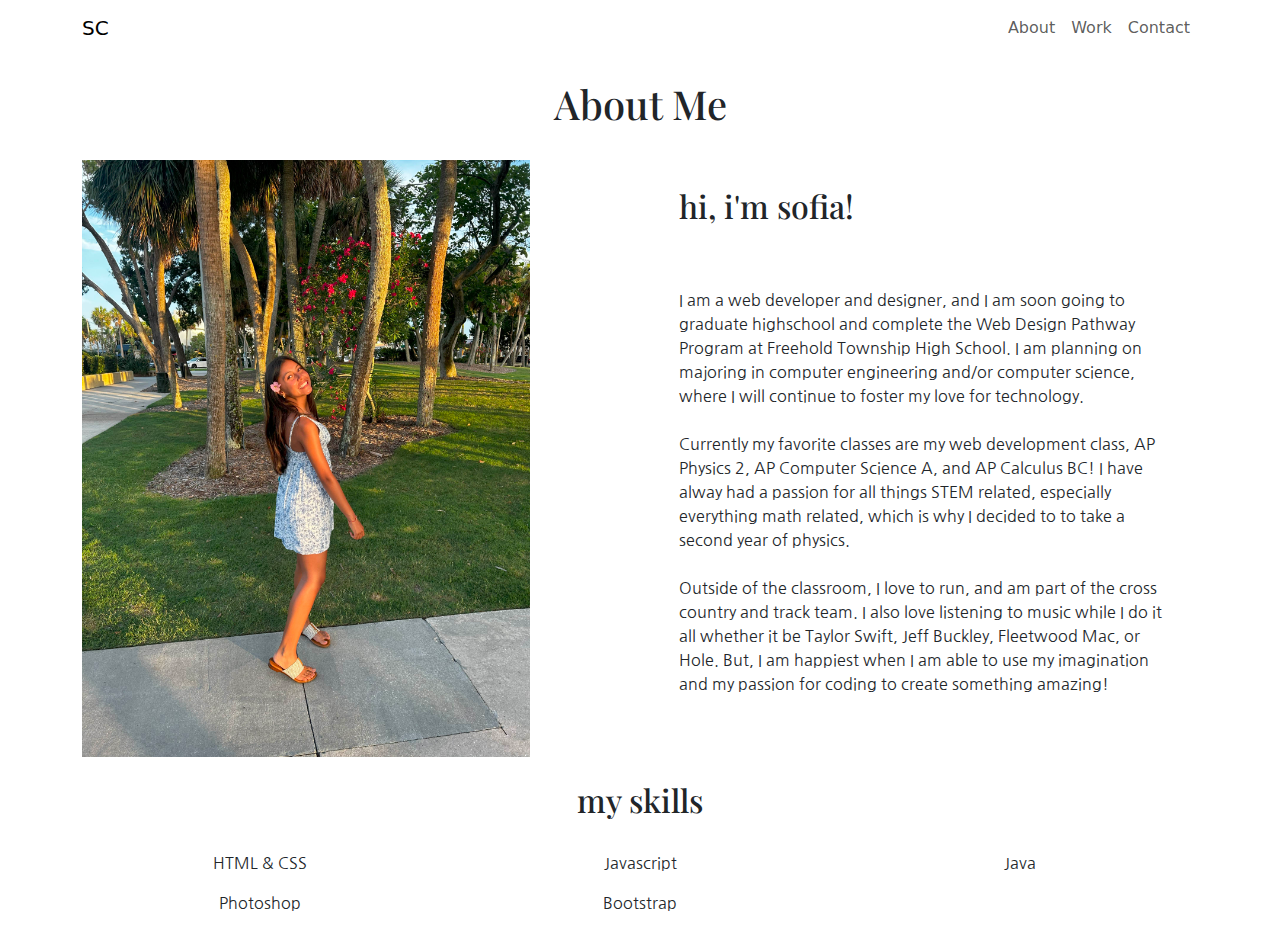
==== about.html @ 53263cbf "edited a small style" ====
<!DOCTYPE html>
<html lang="en">
<head>
    <meta charset="UTF-8">
    <meta name="viewport" content="width=device-width, initial-scale=1.0">
    <title>Sofia Colorado</title>
    <link href="https://cdn.jsdelivr.net/npm/bootstrap@5.2.3/dist/css/bootstrap.min.css" rel="stylesheet">
    <link href="style.css" rel="stylesheet" type="text/css" />
    <script src="https://cdn.jsdelivr.net/npm/bootstrap@5.2.3/dist/js/bootstrap.bundle.min.js"></script>
    <link rel="preconnect" href="https://fonts.googleapis.com">
<link rel="preconnect" href="https://fonts.gstatic.com" crossorigin>
<link href="https://fonts.googleapis.com/css2?family=Barlow+Condensed:wght@300&family=Nanum+Gothic&family=Playfair+Display:ital@0;1&display=swap" rel="stylesheet">
</head>
<body>

    <nav class="navbar navbar-expand-sm">
        <div class="container">
          <a class="navbar-brand" href="index.html">SC</a>
          <form class="d-flex">
            <div class="collapse navbar-collapse" id="mynavbar">
                <ul class="navbar-nav me-auto">
                  <li class="nav-item">
                    <a class="nav-link" href="about.html">About</a>
                  </li>
                  <li class="nav-item">
                    <a class="nav-link" href="work.html">Work</a>
                  </li>
                  <li class="nav-item">
                    <a class="nav-link" href="contact.html">Contact</a>
                  </li>
                    </ul>
                </div>
          </form>
        </div>
      </nav>

      <br>

      <h1 style="text-align: center;">About Me</h1>

      <br>



      <div class="container">
        <div class="row">
          <div class="col-sm-6"><img style="width: 82%;"  src="img/me.jpg"></div>
          <div class="col-sm-6">
            <h2 style="font-family: 'Playfair Display', serif; padding: 5%;">hi, i'm sofia!</h2>
            <p style="font-family: 'Nanum Gothic', sans-serif; padding: 5%;">I am a web developer and designer, and I am soon going to graduate highschool and complete the Web Design Pathway Program at Freehold Township High School. I am planning on majoring in computer engineering and/or computer science, where I will continue to foster my love for technology. <br>
              <br>
              Currently my favorite classes are my web development class, AP Physics 2, AP Computer Science A, and AP Calculus BC! I have alway had a passion for all things STEM related, especially everything math related, which is why I decided to to take a second year of physics. 
              <br><br>
              Outside of the classroom, I love to run, and am part of the cross country and track team. I also love listening to music while I do it all whether it be Taylor Swift, Jeff Buckley, Fleetwood Mac, or Hole. But, I am happiest when I am able to use my imagination and my passion for coding to create something amazing!

              </p>
          </div>
        </div>
      </div>

        <br>

      <div class="container">
        <h2 style="font-family: 'Playfair Display', serif; text-align: center;">my skills</h2>
        <br>
        <div class="row">
          <div class="col-sm-4" style="text-align: center;">
            <p style="font-family:'Nanum Gothic', sans-serif ;">HTML & CSS</p>
            <p style="font-family:'Nanum Gothic', sans-serif ;">Photoshop</p>
          </div>
          <div class="col-sm-4" style="text-align: center;">
            <p style="font-family:'Nanum Gothic', sans-serif ;">Javascript</p>
            <p style="font-family:'Nanum Gothic', sans-serif ;">Bootstrap</p>
          </div>
          <div class="col-sm-4" style="text-align: center;">
            <p style="font-family:'Nanum Gothic', sans-serif ;">Java</p>
          </div>
        </div>
      </div>
    
</body>
</html>
---- style.css ----
.centered{
    transform: translate(-50%, -50%);
    left: 50%;
}h1{
    font-family: 'Playfair Display', serif;
}
p{
    font-family: 'Barlow Condensed', sans-serif;
}
.link{
    color: black; 
    text-decoration: none;
}
.link:hover{
    color:  #a6b4cf;
}
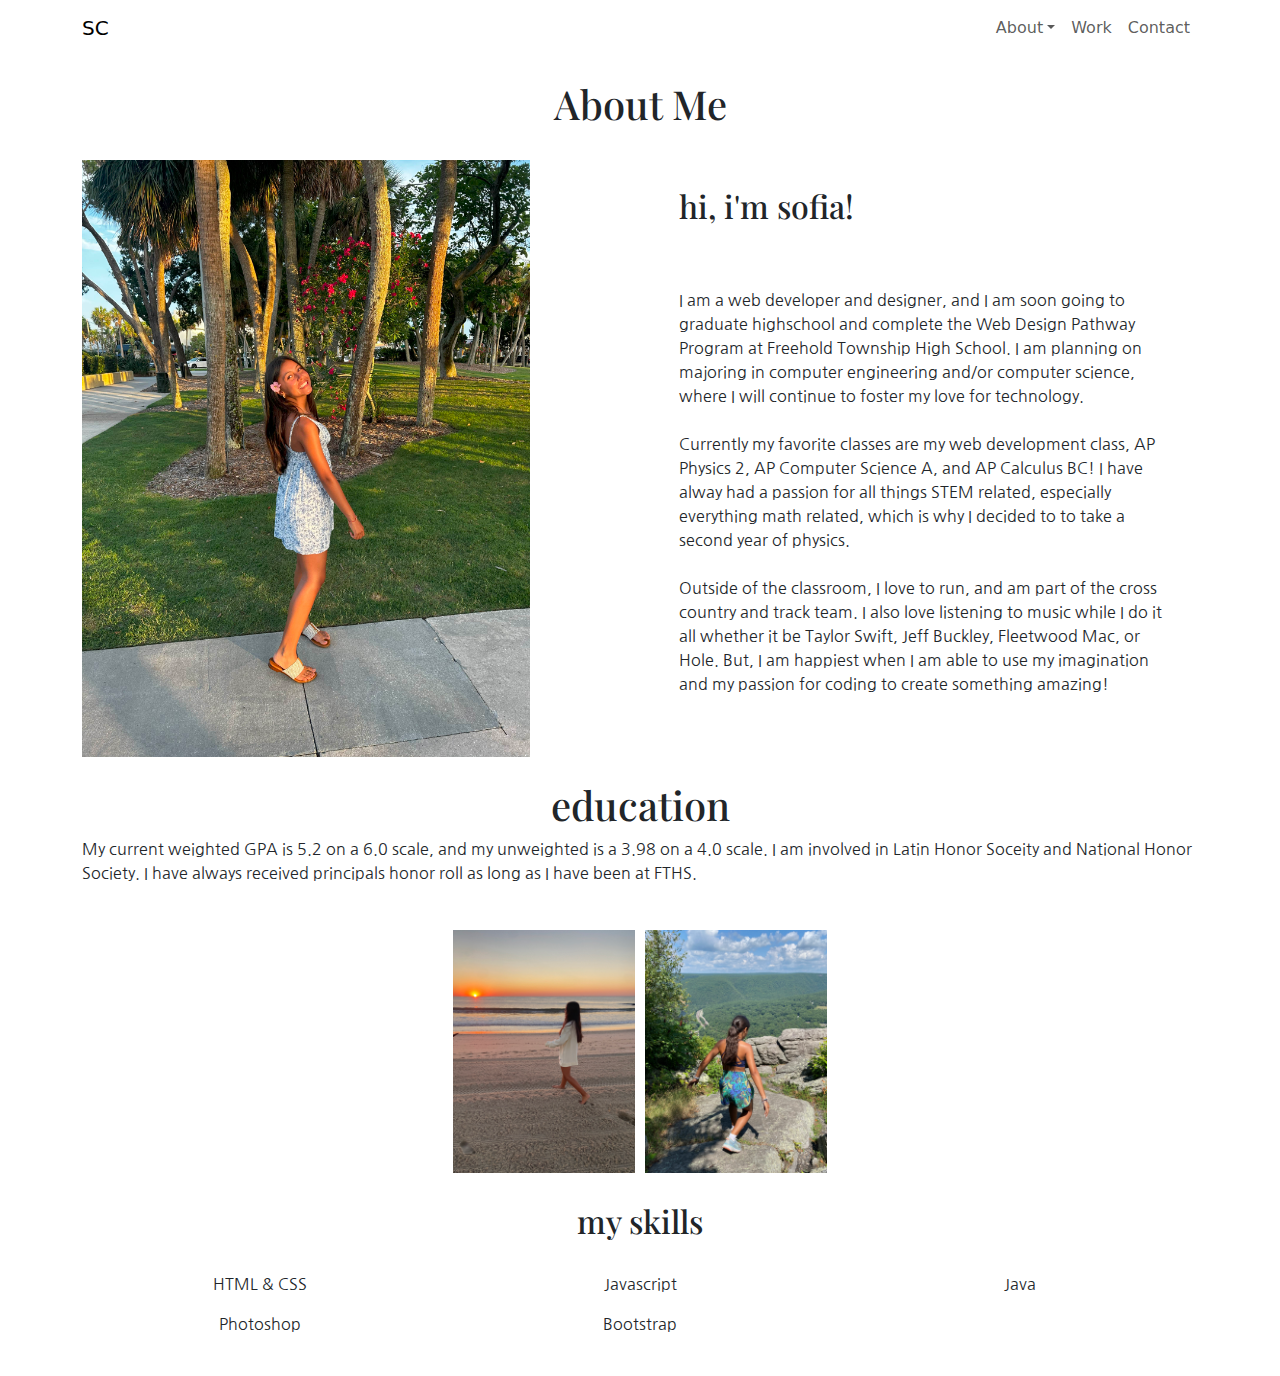
==== commit 57ebf96d: "added a nunch of stuff to about me page" ====
--- a/about.html
+++ b/about.html
@@ -19,8 +19,12 @@
           <form class="d-flex">
             <div class="collapse navbar-collapse" id="mynavbar">
                 <ul class="navbar-nav me-auto">
-                  <li class="nav-item">
-                    <a class="nav-link" href="about.html">About</a>
+                  <li class="nav-item dropdown">
+                    <a class="nav-link dropdown-toggle" href="#" role="button" data-bs-toggle="dropdown">About</a>
+                    <ul class="dropdown-menu">
+                      <li><a class="dropdown-item" href="#education">Education</a></li>
+                      <li><a class="dropdown-item" href="#skills">Skills</a></li>
+                    </ul>
                   </li>
                   <li class="nav-item">
                     <a class="nav-link" href="work.html">Work</a>
@@ -60,7 +64,22 @@
 
         <br>
 
-      <div class="container">
+      <div class="container" id="education">
+        <h1 style="text-align: center;">education</h1>
+        <p style="font-family: 'Nanum Gothic', sans-serif;">My current weighted GPA is 5.2 on a 6.0 scale, and my unweighted is a 3.98 on a 4.0 scale. I am involved in Latin Honor Soceity and National Honor Society. I have always received principals honor roll as long as I have been at FTHS.</p>
+      </div>
+
+<br>
+
+
+      <div class="d-flex justify-content-center">
+        <img src="img/beach.jpg" style="width: 15%; padding: 5px;"> 
+          <img src="img/hike.jpg" style="width: 15%; padding: 5px;">
+      </div>
+
+      <br>
+
+      <div class="container" id="skills">
         <h2 style="font-family: 'Playfair Display', serif; text-align: center;">my skills</h2>
         <br>
         <div class="row">
@@ -77,6 +96,8 @@
           </div>
         </div>
       </div>
+
+      <br>
     
 </body>
 </html>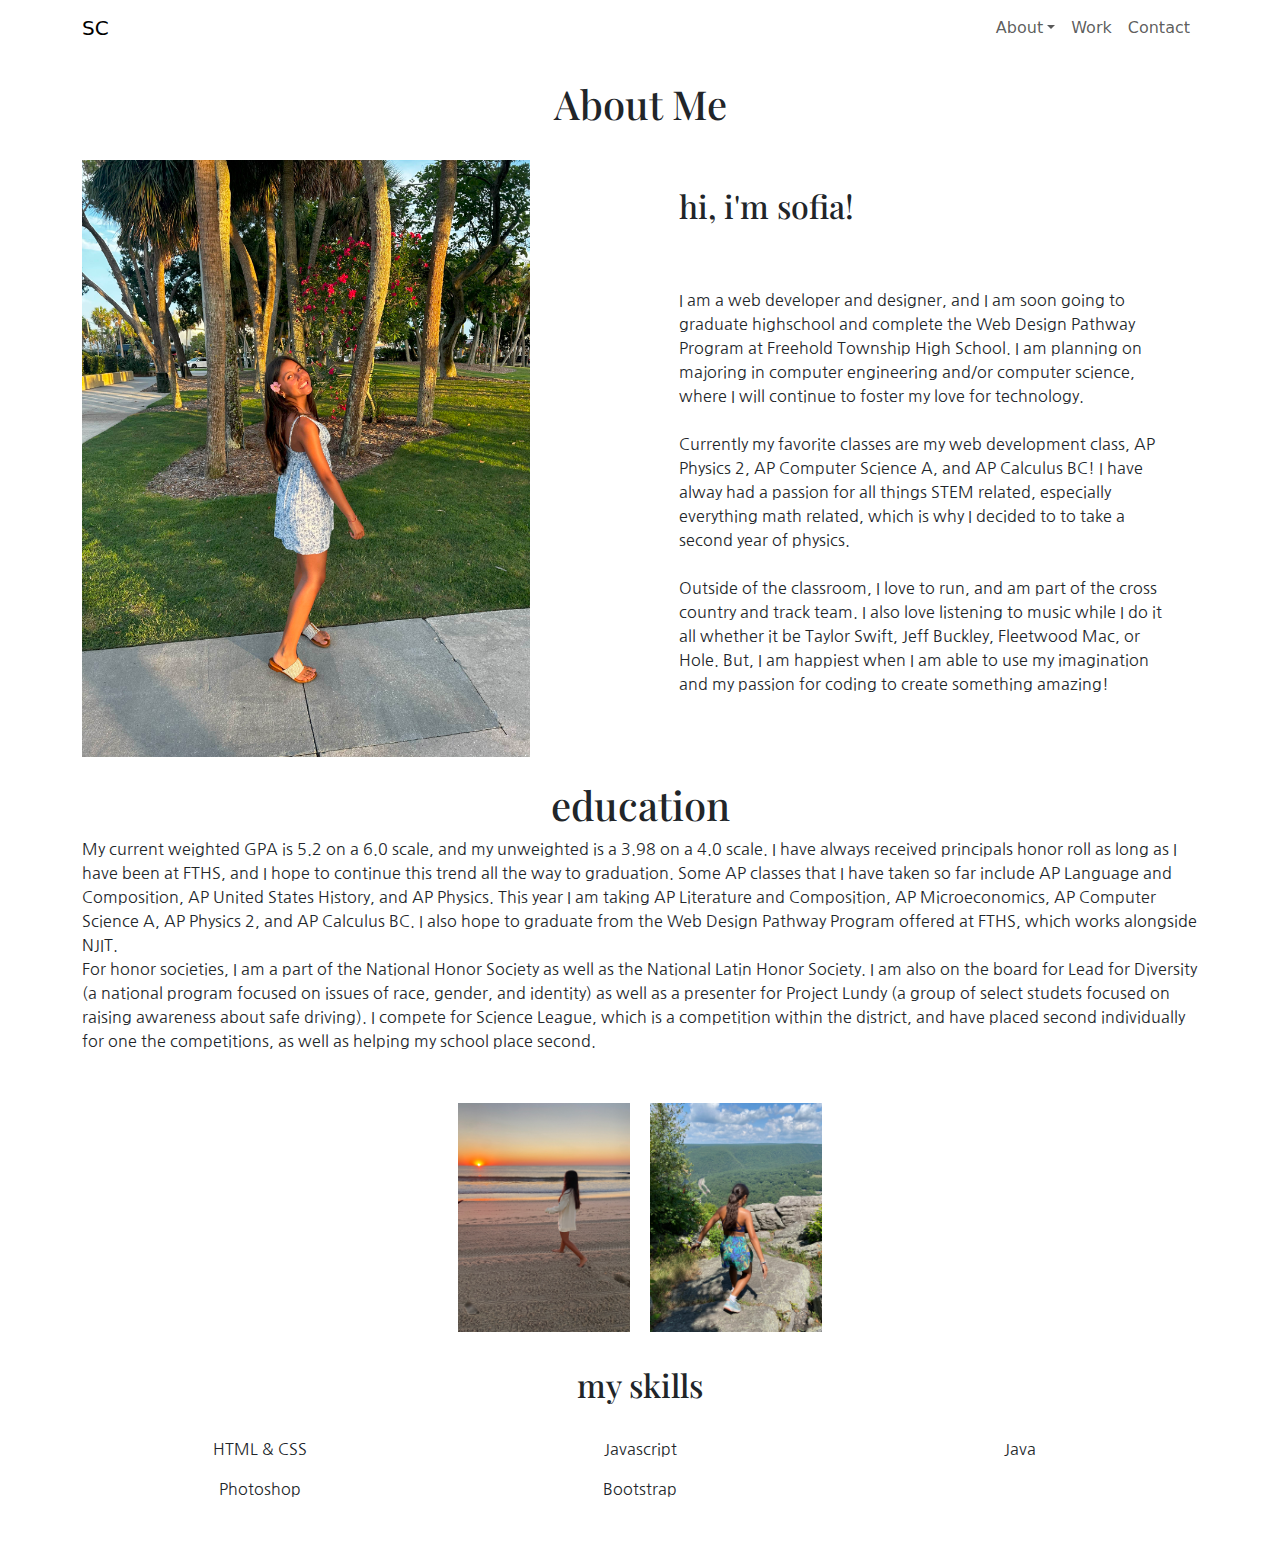
==== commit d946c39c: "finished about page" ====
--- a/about.html
+++ b/about.html
@@ -66,15 +66,17 @@
 
       <div class="container" id="education">
         <h1 style="text-align: center;">education</h1>
-        <p style="font-family: 'Nanum Gothic', sans-serif;">My current weighted GPA is 5.2 on a 6.0 scale, and my unweighted is a 3.98 on a 4.0 scale. I am involved in Latin Honor Soceity and National Honor Society. I have always received principals honor roll as long as I have been at FTHS.</p>
+        <p style="font-family: 'Nanum Gothic', sans-serif;">My current weighted GPA is 5.2 on a 6.0 scale, and my unweighted is a 3.98 on a 4.0 scale. I have always received principals honor roll as long as I have been at FTHS, and I hope to continue this trend all the way to graduation. Some AP classes that I have taken so far include AP Language and Composition, AP United States History, and AP Physics. This year I am taking AP Literature and Composition, AP Microeconomics, AP Computer Science A, AP Physics 2, and AP Calculus BC. I also hope to graduate from the Web Design Pathway Program offered at FTHS, which works alongside NJIT. <br>
+          For honor societies, I am a part of the National Honor Society as well as the National Latin Honor Society. I am also on the board for Lead for Diversity (a national program focused on issues of race, gender, and identity) as well as a presenter for Project Lundy (a group of select studets focused on raising awareness about safe driving). I compete for Science League, which is a competition within the district, and have placed second individually for one the competitions, as well as helping my school place second. 
+         </p>
       </div>
 
 <br>
 
 
       <div class="d-flex justify-content-center">
-        <img src="img/beach.jpg" style="width: 15%; padding: 5px;"> 
-          <img src="img/hike.jpg" style="width: 15%; padding: 5px;">
+        <img src="img/beach.jpg" style="width: 15%; padding: 10px;"> 
+          <img src="img/hike.jpg" style="width: 15%; padding: 10px;">
       </div>
 
       <br>
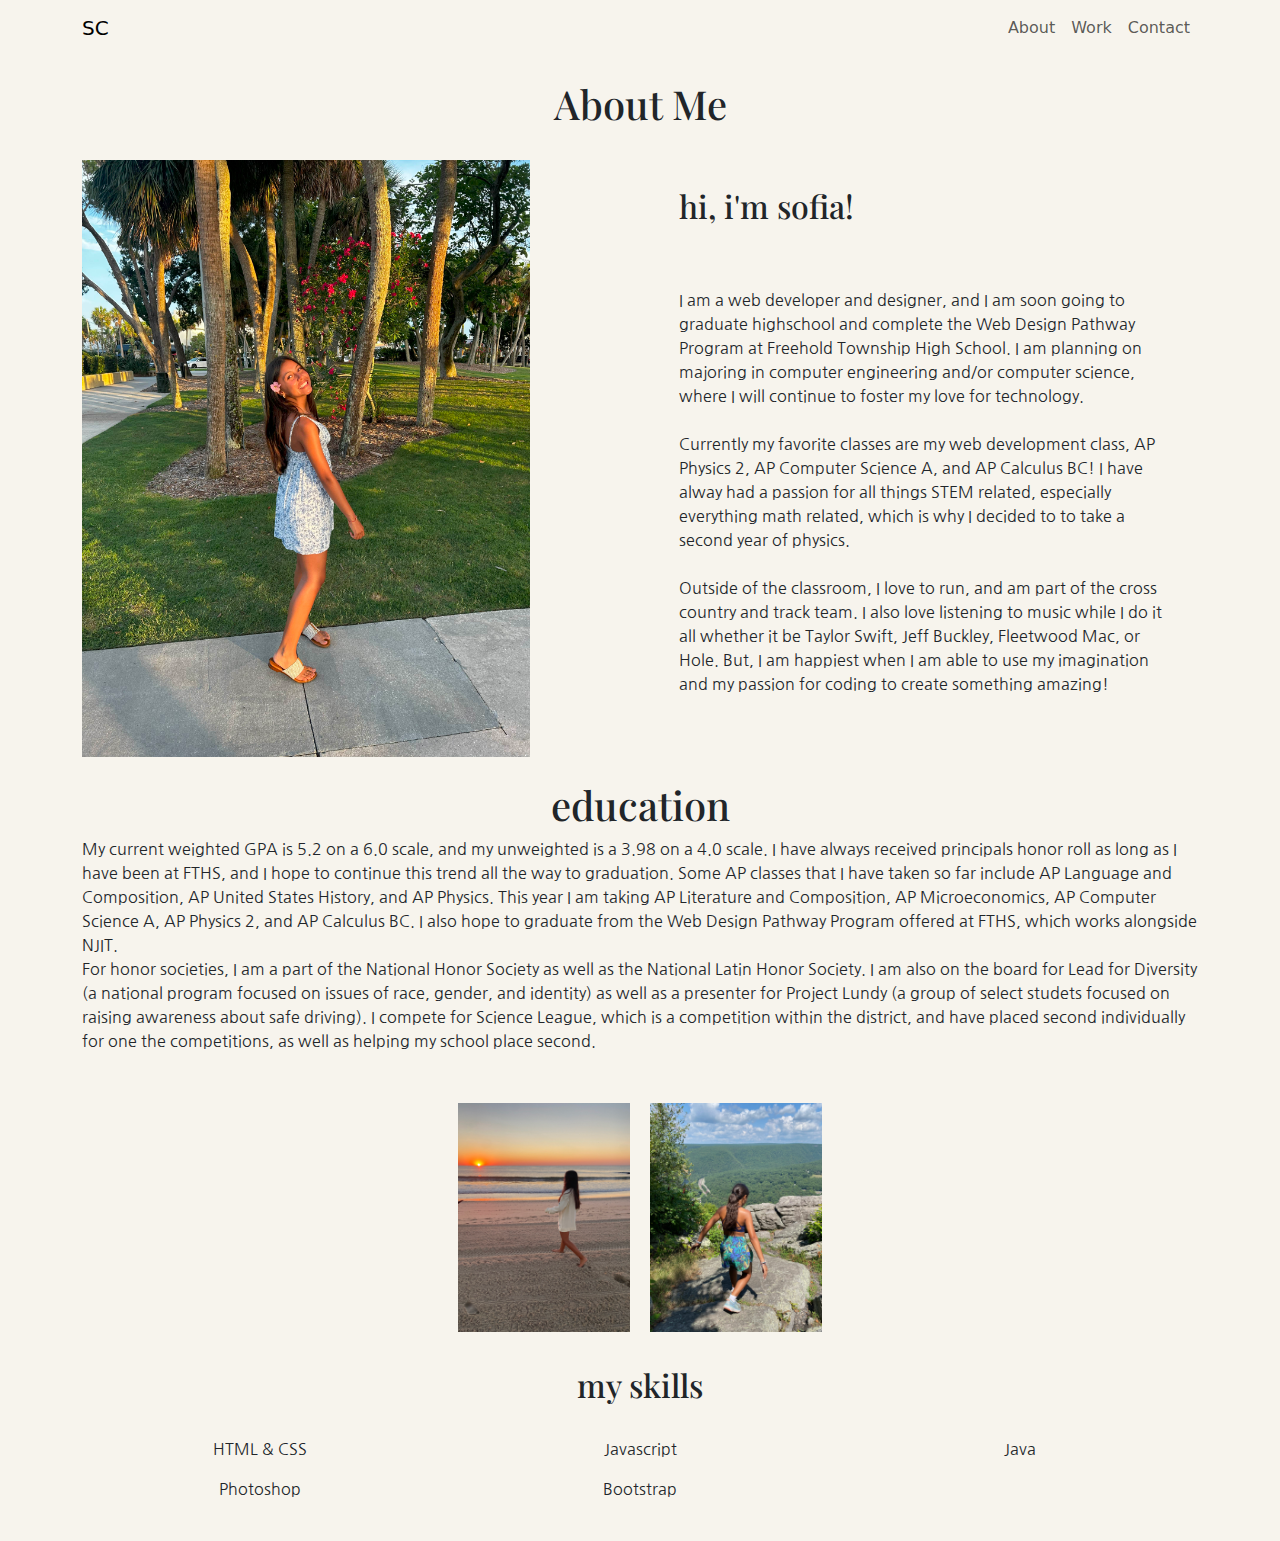
==== commit 6f1f3dfd: "added hover feature to nav" ====
--- a/about.html
+++ b/about.html
@@ -13,30 +13,27 @@
 </head>
 <body>
 
-    <nav class="navbar navbar-expand-sm">
-        <div class="container">
-          <a class="navbar-brand" href="index.html">SC</a>
-          <form class="d-flex">
-            <div class="collapse navbar-collapse" id="mynavbar">
-                <ul class="navbar-nav me-auto">
-                  <li class="nav-item dropdown">
-                    <a class="nav-link dropdown-toggle" href="#" role="button" data-bs-toggle="dropdown">About</a>
-                    <ul class="dropdown-menu">
-                      <li><a class="dropdown-item" href="#education">Education</a></li>
-                      <li><a class="dropdown-item" href="#skills">Skills</a></li>
-                    </ul>
-                  </li>
-                  <li class="nav-item">
-                    <a class="nav-link" href="work.html">Work</a>
-                  </li>
-                  <li class="nav-item">
-                    <a class="nav-link" href="contact.html">Contact</a>
-                  </li>
-                    </ul>
-                </div>
-          </form>
-        </div>
-      </nav>
+    
+  <nav class="navbar navbar-expand-sm">
+    <div class="container">
+      <a class="navbar-brand" href="index.html" id="logo">SC</a>
+      <form class="d-flex">
+        <div class="collapse navbar-collapse" id="mynavbar">
+            <ul class="navbar-nav me-auto">
+              <li class="nav-item">
+                <a class="nav-link" href="about.html">About</a>
+              </li>
+              <li class="nav-item">
+                <a class="nav-link" href="work.html">Work</a>
+              </li>
+              <li class="nav-item">
+                <a class="nav-link" href="contact.html">Contact</a>
+              </li>
+                </ul>
+            </div>
+      </form>
+    </div>
+  </nav>
 
       <br>
 
--- a/style.css
+++ b/style.css
@@ -1,3 +1,7 @@
+body{
+    background-color: #f7f4ed;
+}
+
 .centered{
     transform: translate(-50%, -50%);
     left: 50%;
@@ -10,7 +14,15 @@
 .link{
     color: black; 
     text-decoration: none;
+    font-family: 'Barlow Condensed', sans-serif;
 }
 .link:hover{
     color:  #a6b4cf;
 }
+#work-card-title{
+    color: black;
+    font-family: 'Playfair Display', serif;
+}
+#logo:hover{
+    color: #a6b4cf;
+}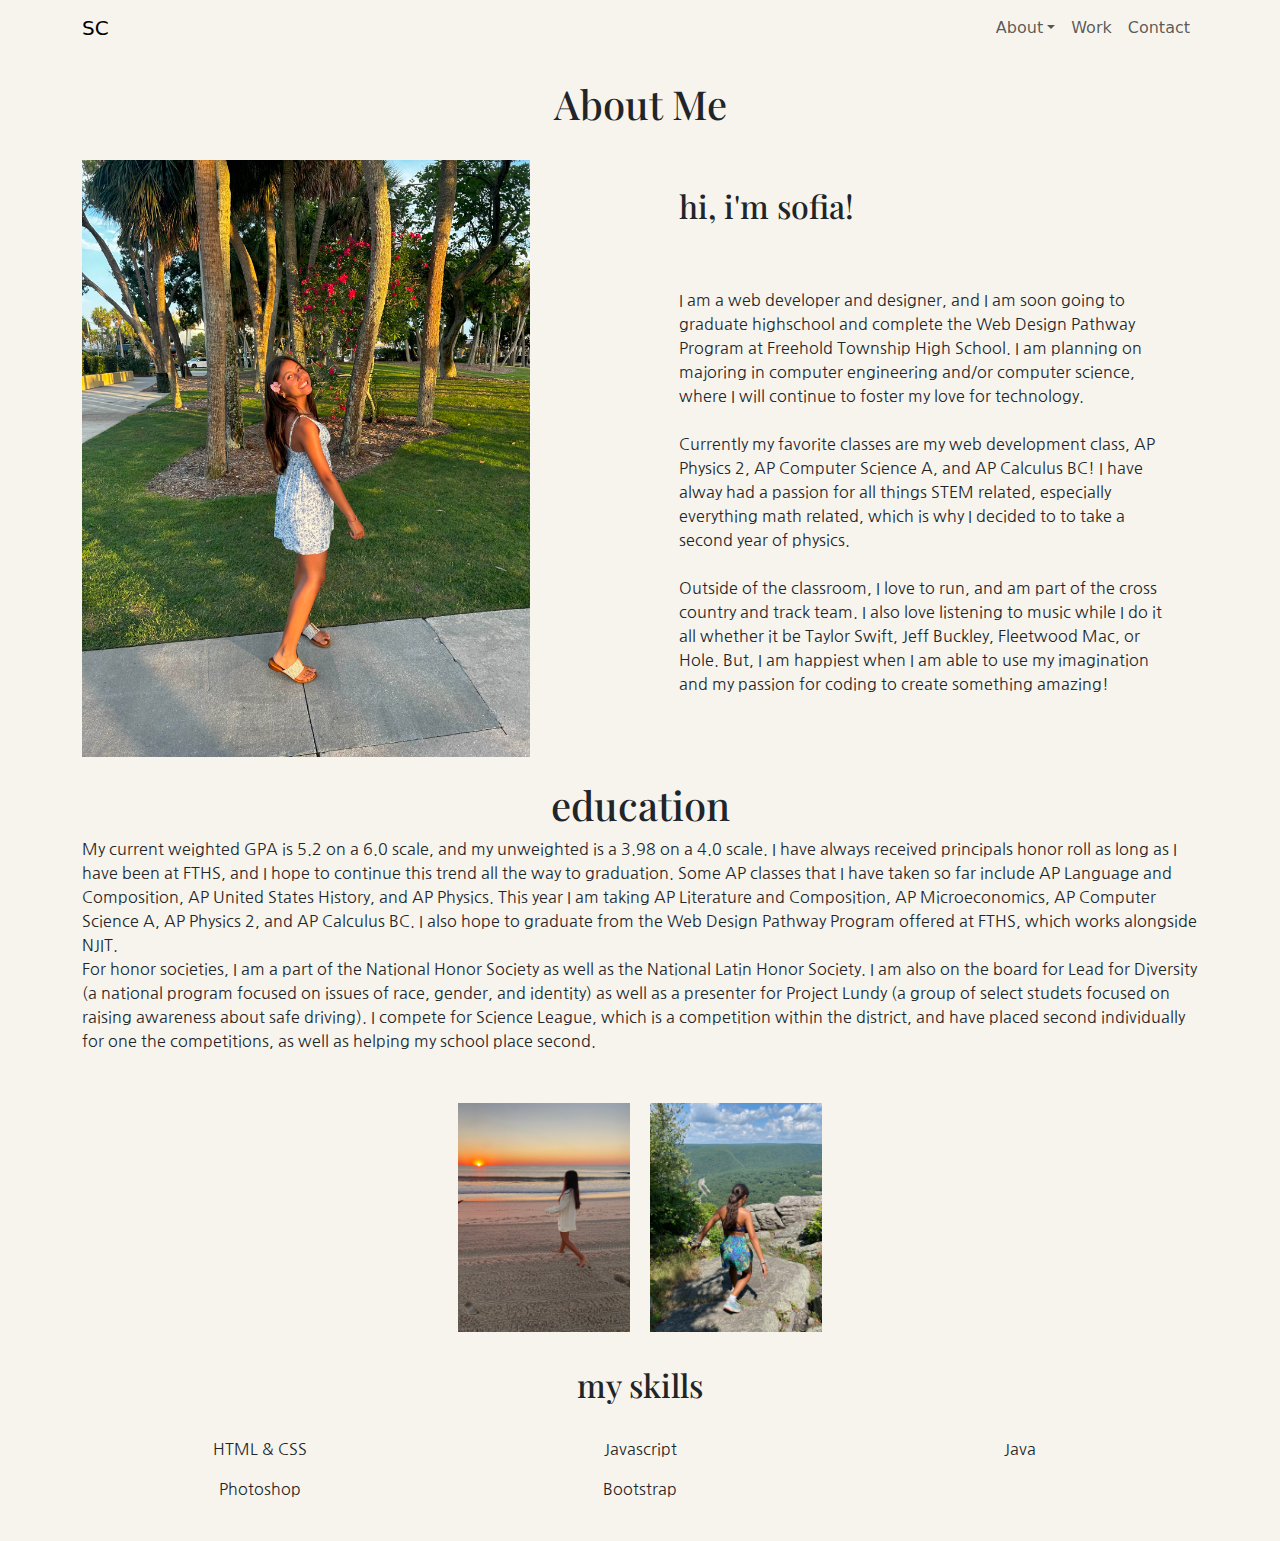
==== commit 8574a319: "worked more on idnec page" ====
--- a/about.html
+++ b/about.html
@@ -13,27 +13,30 @@
 </head>
 <body>
 
-    
-  <nav class="navbar navbar-expand-sm">
-    <div class="container">
-      <a class="navbar-brand" href="index.html" id="logo">SC</a>
-      <form class="d-flex">
-        <div class="collapse navbar-collapse" id="mynavbar">
-            <ul class="navbar-nav me-auto">
-              <li class="nav-item">
-                <a class="nav-link" href="about.html">About</a>
-              </li>
-              <li class="nav-item">
-                <a class="nav-link" href="work.html">Work</a>
-              </li>
-              <li class="nav-item">
-                <a class="nav-link" href="contact.html">Contact</a>
-              </li>
-                </ul>
-            </div>
-      </form>
-    </div>
-  </nav>
+    <nav class="navbar navbar-expand-sm">
+        <div class="container">
+          <a class="navbar-brand" href="index.html" id="logo">SC</a>
+          <form class="d-flex">
+            <div class="collapse navbar-collapse" id="mynavbar">
+                <ul class="navbar-nav me-auto">
+                  <li class="nav-item dropdown">
+                    <a class="nav-link dropdown-toggle" href="#" role="button" data-bs-toggle="dropdown">About</a>
+                    <ul class="dropdown-menu">
+                      <li><a class="dropdown-item" href="#education">Education</a></li>
+                      <li><a class="dropdown-item" href="#skills">Skills</a></li>
+                    </ul>
+                  </li>
+                  <li class="nav-item">
+                    <a class="nav-link" href="work.html">Work</a>
+                  </li>
+                  <li class="nav-item">
+                    <a class="nav-link" href="contact.html">Contact</a>
+                  </li>
+                    </ul>
+                </div>
+          </form>
+        </div>
+      </nav>
 
       <br>
 
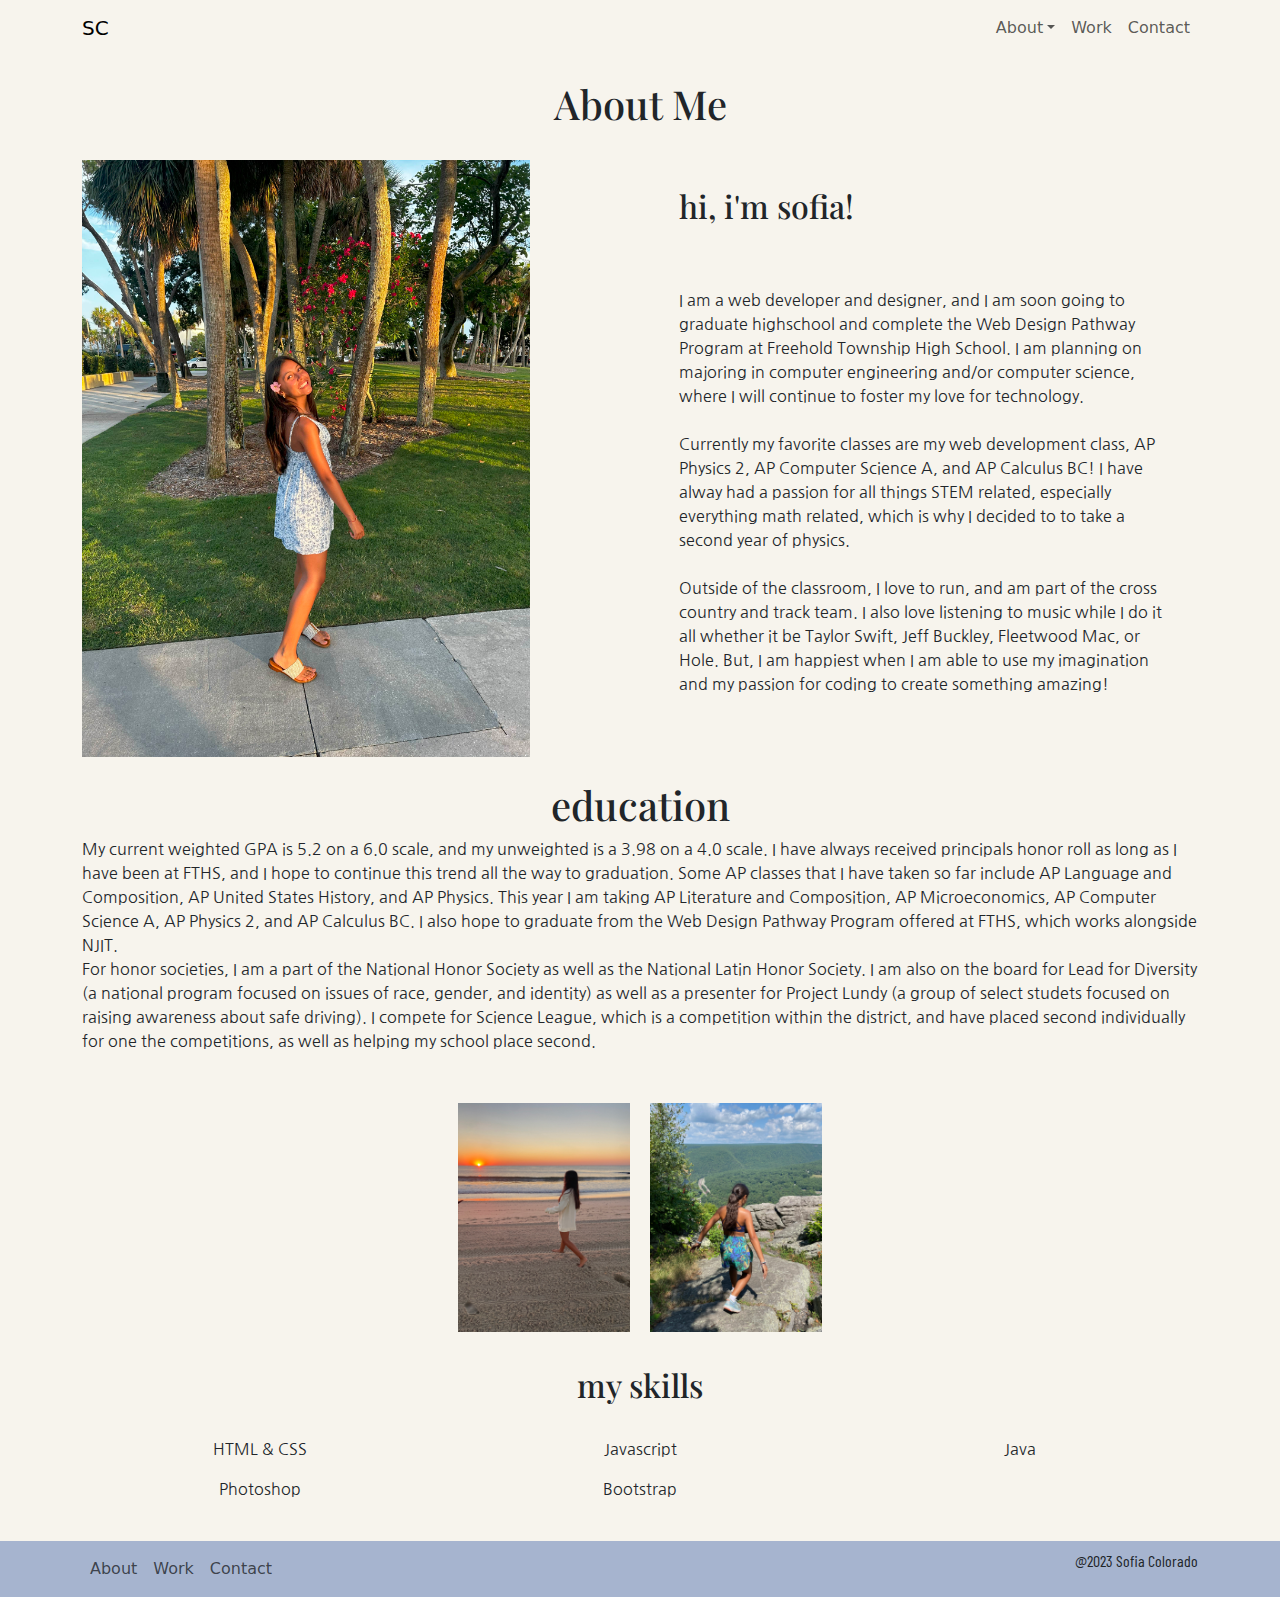
==== commit dbaf2270: "added footer" ====
--- a/about.html
+++ b/about.html
@@ -100,6 +100,28 @@
       </div>
 
       <br>
+
+      <nav class="navbar navbar-expand-sm" style="background-color: #a6b4cf;">
+        <div class="container">
+            <div class="collapse navbar-collapse" id="mynavbar">
+                <ul class="navbar-nav me-auto">
+                  <li class="nav-item">
+                    <a class="nav-link" href="about.html">About</a>
+                  </li>
+                  <li class="nav-item">
+                    <a class="nav-link" href="work.html">Work</a>
+                  </li>
+                  <li class="nav-item">
+                    <a class="nav-link" href="contact.html">Contact</a>
+                  </li>
+                    </ul>
+
+              <form class="d-flex">
+                <p>@2023 Sofia Colorado</p>
+              </form>
+          </div>
+        </div>
+      </nav>
     
 </body>
 </html>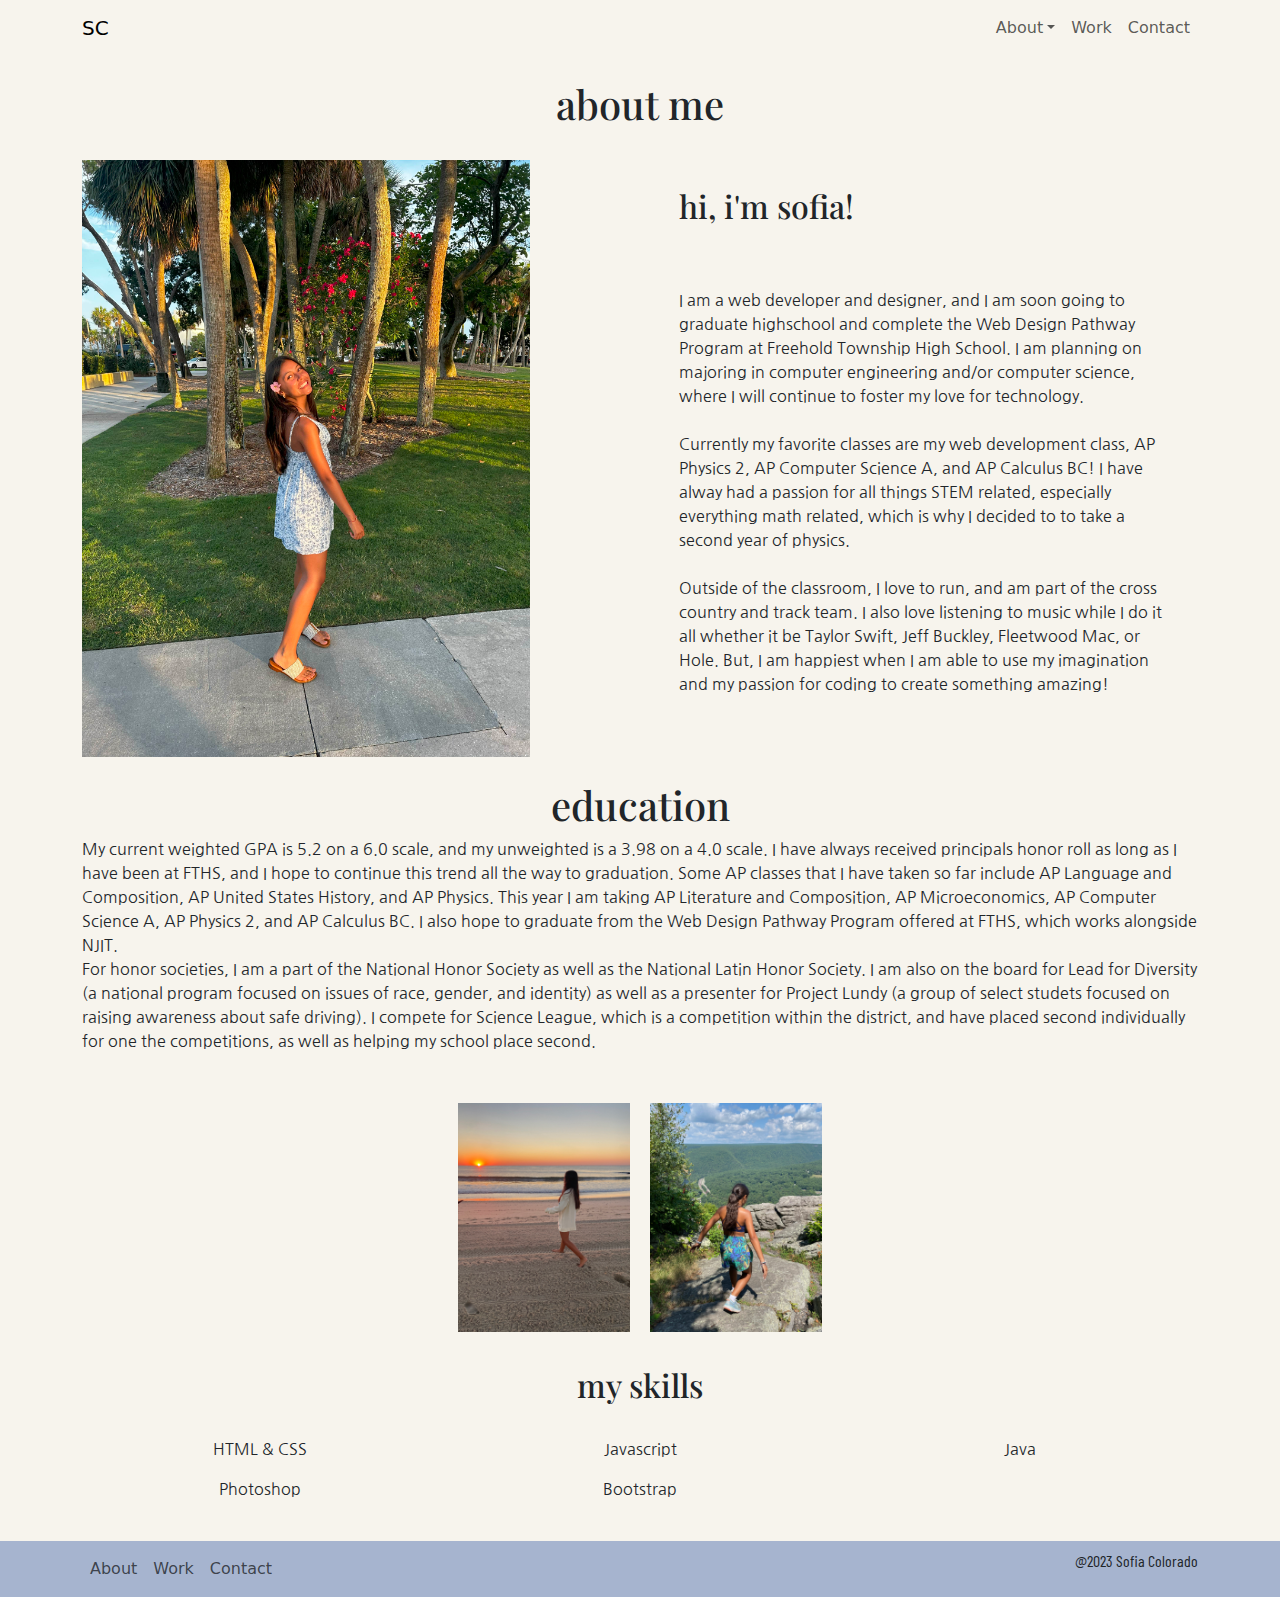
==== commit 3bcac6d1: "added little style" ====
--- a/about.html
+++ b/about.html
@@ -27,10 +27,10 @@
                     </ul>
                   </li>
                   <li class="nav-item">
-                    <a class="nav-link" href="work.html">Work</a>
+                    <a id="logo" class="nav-link" href="work.html">Work</a>
                   </li>
                   <li class="nav-item">
-                    <a class="nav-link" href="contact.html">Contact</a>
+                    <a id="logo" class="nav-link" href="contact.html">Contact</a>
                   </li>
                     </ul>
                 </div>
@@ -40,7 +40,7 @@
 
       <br>
 
-      <h1 style="text-align: center;">About Me</h1>
+      <h1 style="text-align: center;">about me</h1>
 
       <br>
 
